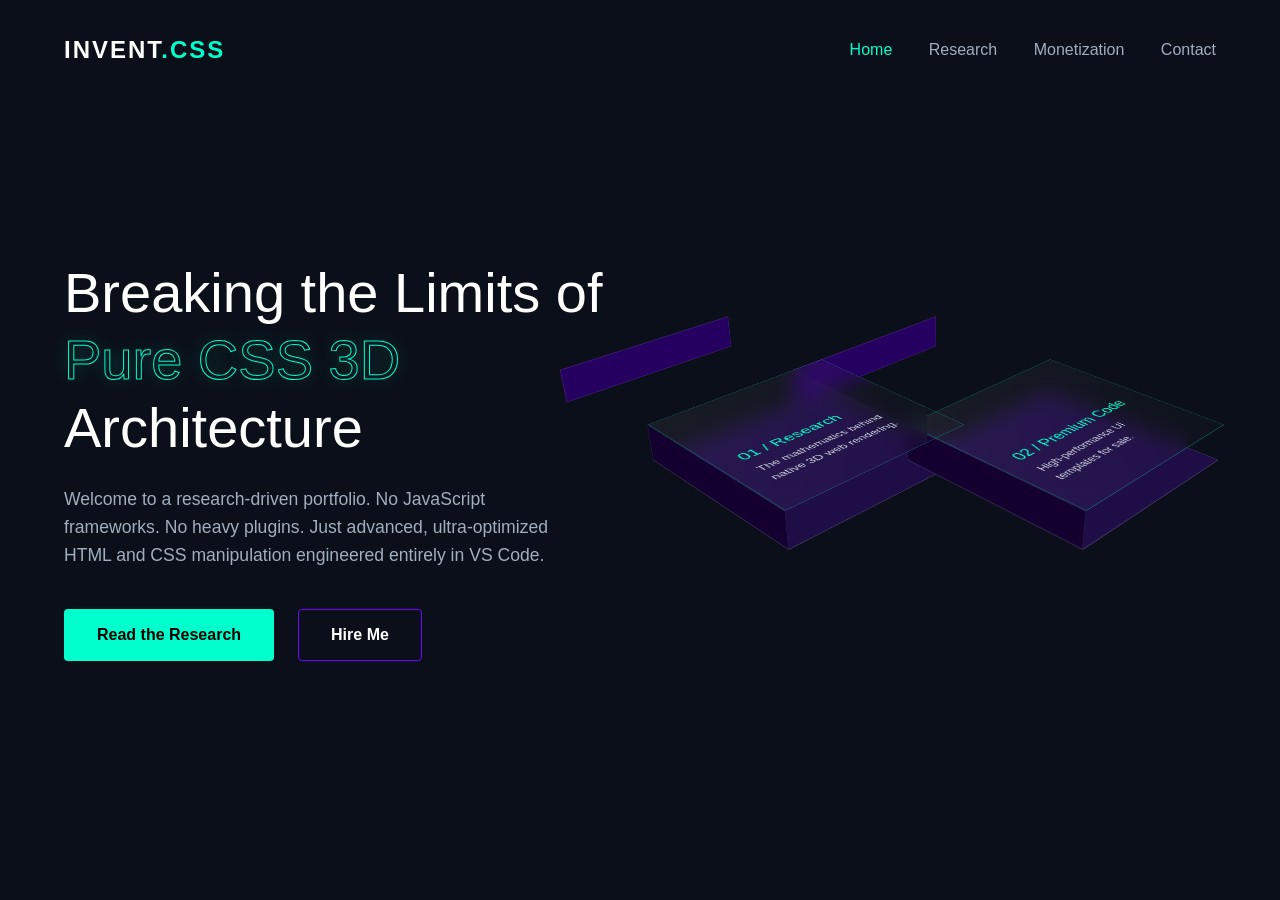
==== index.html @ d4c8f6b2 "Add files via upload" ====
<!DOCTYPE html>
<html lang="en">
<head>
    <meta charset="UTF-8">
    <meta name="viewport" content="width=device-width, initial-scale=1.0">
    <link href="https://cdn.jsdelivr.net/npm/bootstrap@5.3.3/dist/css/bootstrap.min.css" rel="stylesheet">
    <title>The Pure CSS Innovation Hub</title>
    <link rel="stylesheet" href="style.css">
</head>
<body>

    <header class="navbar">
        <div class="logo">INVENT<span>.CSS</span></div>
        <nav>
            <a href="index.html" class="active">Home</a>
            <a href="research.html">Research</a>
            <a href="shop.html">Monetization</a>
            <a href="contact.html">Contact</a>
        </nav>
    </header>

    <main class="hero-container">
        <section class="hero-text">
            <h1>Breaking the Limits of <br><span class="highlight">Pure CSS 3D</span> Architecture</h1>
            <p>Welcome to a research-driven portfolio. No JavaScript frameworks. No heavy plugins. Just advanced, ultra-optimized HTML and CSS manipulation engineered entirely in VS Code.</p>
            <div class="cta-buttons">
                <a href="#research" class="btn primary-btn">Read the Research</a>
                <a href="#services" class="btn secondary-btn">Hire Me</a>
            </div>
        </section>

        <section class="hero-visual">
            <div class="isometric-grid">
                
                <div class="iso-card layer-1">
                    <div class="card-face front"></div>
                    <div class="card-face back"></div>
                    <div class="card-face left"></div>
                    <div class="card-face right"></div>
                    <div class="card-face top">
                        <h3>01 / Research</h3>
                        <p>The mathematics behind native 3D web rendering.</p>
                    </div>
                </div>

                <div class="iso-card layer-2">
                    <div class="card-face front"></div>
                    <div class="card-face back"></div>
                    <div class="card-face left"></div>
                    <div class="card-face right"></div>
                    <div class="card-face top">
                        <h3>02 / Premium Code</h3>
                        <p>High-performance UI templates for sale.</p>
                    </div>
                </div>

            </div>
        </section>
    </main>

</body>
</html>
---- style.css ----
/* --- Global Resets & Variables --- */
:root {
    --bg-color: #0b0f19;
    --text-color: #ffffff;
    --accent-color: #00ffcc;
    --secondary-accent: #7000ff;
    --card-bg: rgba(255, 255, 255, 0.05);
}

* {
    margin: 0;
    padding: 0;
    box-sizing: border-box;
    font-family: 'Segoe UI', Tahoma, Geneva, Verdana, sans-serif;
}

body {
    background-color: var(--bg-color);
    color: var(--text-color);
    overflow-x: hidden;
    min-height: 100vh;
}

/* --- Navigation --- */
.navbar {
    display: flex;
    justify-content: space-between;
    align-items: center;
    padding: 2rem 5%;
}

.logo {
    font-weight: 800;
    font-size: 1.5rem;
    letter-spacing: 2px;
}

.logo span {
    color: var(--accent-color);
}

nav a {
    color: #a0aec0;
    text-decoration: none;
    margin-left: 2rem;
    font-weight: 500;
    transition: color 0.3s;
}

nav a:hover, nav a.active {
    color: var(--accent-color);
}

/* --- Hero Layout --- */
.hero-container {
    display: grid;
    grid-template-columns: 1fr 1fr;
    align-items: center;
    padding: 4rem 5%;
    min-height: 80vh;
    gap: 2rem;
}

.hero-text h1 {
    font-size: 3.5rem;
    line-height: 1.2;
    margin-bottom: 1.5rem;
}

.highlight {
    color: transparent;
    -webkit-text-stroke: 1px var(--accent-color);
    text-shadow: 0 0 20px rgba(0, 255, 204, 0.2);
}

.hero-text p {
    color: #a0aec0;
    font-size: 1.1rem;
    line-height: 1.6;
    margin-bottom: 2.5rem;
    max-width: 500px;
}

/* --- Buttons --- */
.cta-buttons {
    display: flex;
    gap: 1.5rem;
}

.btn {
    padding: 0.8rem 2rem;
    border-radius: 4px;
    text-decoration: none;
    font-weight: 600;
    transition: all 0.3s ease;
}

.primary-btn {
    background-color: var(--accent-color);
    color: #000;
}

.primary-btn:hover {
    box-shadow: 0 0 25px var(--accent-color);
    transform: translateY(-2px);
}

.secondary-btn {
    border: 1px solid var(--secondary-accent);
    color: #fff;
}

.secondary-btn:hover {
    background: var(--secondary-accent);
    transform: translateY(-2px);
}

/* --- The 3D Isometric Invention Engine --- */
.hero-visual {
    display: flex;
    justify-content: center;
    align-items: center;
    /* Creates the 3D depth perspective environment */
    perspective: 1000px; 
}

.isometric-grid {
    position: relative;
    width: 400px;
    height: 400px;
    /* Tilts the entire world view into an isometric angle */
    transform: rotateX(60deg) rotateZ(-45deg);
    transform-style: preserve-3d;
}

/* Base Card Setup */
.iso-card {
    position: absolute;
    width: 220px;
    height: 220px;
    transform-style: preserve-3d;
    transition: transform 0.5s ease-out;
}

/* Staggering the cards in 3D space */
.layer-1 { top: 0; left: 0; z-index: 2; }
.layer-2 { bottom: 0; right: 0; z-index: 1; }

/* Extruding flat squares into 3D boxes using translations */
.card-face {
    position: absolute;
    width: 100%;
    height: 100%;
    background: rgba(112, 0, 255, 0.1);
    border: 1px solid rgba(255, 255, 255, 0.1);
}

.top {
    background: linear-gradient(135deg, rgba(255,255,255,0.05), rgba(255,255,255,0.01));
    backdrop-filter: blur(10px);
    transform: translateZ(40px); /* Lifts the top face up */
    border: 1px solid rgba(0, 255, 204, 0.3);
    padding: 1.5rem;
    display: flex;
    flex-direction: column;
    justify-content: flex-end;
}

.top h3 {
    font-size: 1.2rem;
    color: var(--accent-color);
    margin-bottom: 0.5rem;
}

.top p {
    font-size: 0.85rem;
    color: #cbd5e1;
}

/* Creating the side depth walls */
.left {
    transform: rotateY(-90deg) translateZ(0px);
    transform-origin: left;
    width: 40px; /* matches translateZ of top */
    background: #130030;
}

.front {
    transform: rotateX(-90deg) translateZ(-220px);
    transform-origin: bottom;
    height: 40px; /* matches translateZ of top */
    background: #260061;
}

/* --- The Pure CSS Animation Hover State --- */
/* When hovered, the card physically lifts higher along the Z-axis natively */
.iso-card:hover {
    transform: translateZ(30px);
}

.iso-card:hover .top {
    background: linear-gradient(135deg, rgba(0, 255, 204, 0.1), rgba(112, 0, 255, 0.2));
    border-color: var(--accent-color);
    box-shadow: 0 0 30px rgba(0, 255, 204, 0.2);
}
/* --- RESEARCH PAGE STYLES --- */
.research-container {
    display: grid;
    grid-template-columns: 250px 1fr;
    gap: 4rem;
    padding: 2rem 5% 5rem 5%;
    max-width: 1400px;
    margin: 0 auto;
}

/* Sidebar Navigation */
.paper-sidebar {
    position: sticky;
    top: 2rem;
    height: fit-content;
    background: rgba(255, 255, 255, 0.02);
    border: 1px solid rgba(255, 255, 255, 0.05);
    padding: 1.5rem;
    border-radius: 6px;
}

.paper-sidebar h3 {
    font-size: 0.9rem;
    text-transform: uppercase;
    letter-spacing: 1px;
    color: var(--accent-color);
    margin-bottom: 1rem;
}

.paper-sidebar ul {
    list-style: none;
}

.paper-sidebar li {
    margin-bottom: 0.8rem;
}

.paper-sidebar a {
    color: #cbd5e1;
    text-decoration: none;
    font-size: 0.9rem;
    transition: color 0.2s;
}

.paper-sidebar a:hover {
    color: var(--accent-color);
}

/* Paper Content Area */
.paper-body {
    max-width: 800px;
}

.paper-tag {
    font-size: 0.8rem;
    color: var(--accent-color);
    font-family: monospace;
    letter-spacing: 2px;
}

.paper-header h1 {
    font-size: 2.5rem;
    margin: 0.5rem 0 1rem 0;
    line-height: 1.3;
}

.author {
    color: #94a3b8;
    font-style: italic;
    font-size: 0.95rem;
}

.divider {
    border: 0;
    height: 1px;
    background: linear-gradient(to right, var(--accent-color), transparent);
    margin: 2rem 0;
}

.paper-section {
    margin-bottom: 3.5rem;
}

.paper-section h2 {
    font-size: 1.5rem;
    color: #f1f5f9;
    margin-bottom: 1rem;
}

.paper-section p {
    color: #94a3b8;
    line-height: 1.7;
    margin-bottom: 1.2rem;
}

.paper-section ul {
    margin-left: 1.5rem;
    margin-bottom: 1.2rem;
    color: #94a3b8;
}

.paper-section li {
    margin-bottom: 0.5rem;
    line-height: 1.6;
}

blockquote {
    border-left: 3px solid var(--secondary-accent);
    padding-left: 1.5rem;
    margin: 1.5rem 0;
    font-style: italic;
    color: #e2e8f0;
}

code {
    background: rgba(112, 0, 255, 0.15);
    color: #e2e8f0;
    padding: 0.2rem 0.4rem;
    border-radius: 4px;
    font-family: monospace;
    font-size: 0.9rem;
}

/* Research Comparison Table */
.research-table {
    width: 100%;
    border-collapse: collapse;
    margin-top: 1.5rem;
    background: rgba(255, 255, 255, 0.01);
}

.research-table th, .research-table td {
    padding: 1rem;
    text-align: left;
    border: 1px solid rgba(255, 255, 255, 0.05);
}

.research-table th {
    background: rgba(112, 0, 255, 0.1);
    color: var(--accent-color);
    font-weight: 600;
}

.research-table td {
    color: #94a3b8;
    font-size: 0.95rem;
}

/* Responsive adjust for smaller screens */
@media (max-width: 768px) {
    .research-container {
        grid-template-columns: 1fr;
    }
    .paper-sidebar {
        display: none; /* Hide sidebar map on mobile */
    }
}

/* --- SHOP / MONETIZATION PAGE STYLES --- */
.shop-container {
    padding: 2rem 5% 5rem 5%;
    max-width: 1400px;
    margin: 0 auto;
}

.shop-header {
    text-align: center;
    max-width: 700px;
    margin: 0 auto 4rem auto;
}

.shop-tag {
    font-size: 0.8rem;
    color: var(--secondary-accent);
    text-transform: uppercase;
    letter-spacing: 2px;
    font-family: monospace;
    background: rgba(112, 0, 255, 0.1);
    padding: 0.4rem 1rem;
    border-radius: 20px;
    border: 1px solid rgba(112, 0, 255, 0.3);
}

.shop-header h1 {
    font-size: 2.8rem;
    margin: 1.5rem 0 1rem 0;
    line-height: 1.2;
}

.shop-header p {
    color: #94a3b8;
    line-height: 1.6;
}

/* Products Grid Layout */
.products-grid {
    display: grid;
    grid-template-columns: repeat(auto-fit, minmax(320px, 1fr));
    gap: 2rem;
}

/* Individual Product Cards */
.product-card {
    background: rgba(255, 255, 255, 0.01);
    border: 1px solid rgba(255, 255, 255, 0.05);
    border-radius: 8px;
    overflow: hidden;
    transition: transform 0.3s ease, border-color 0.3s ease;
}

.product-card:hover {
    transform: translateY(-5px);
    border-color: rgba(0, 255, 204, 0.3);
}

/* Abstract visual representation of code */
.product-preview-box {
    height: 180px;
    background: linear-gradient(45deg, #131927, #0b0f19);
    display: flex;
    justify-content: center;
    align-items: center;
    border-bottom: 1px solid rgba(255, 255, 255, 0.05);
    position: relative;
    overflow: hidden;
}

.product-preview-box::before {
    content: '';
    position: absolute;
    width: 150%;
    height: 150%;
    background: radial-gradient(circle, rgba(0, 255, 204, 0.05) 0%, transparent 70%);
}

.spec-neon::before {
    background: radial-gradient(circle, rgba(112, 0, 255, 0.1) 0%, transparent 70%);
}

.spec-purple::before {
    background: radial-gradient(circle, rgba(255, 0, 128, 0.05) 0%, transparent 70%);
}

.matrix-code {
    font-family: monospace;
    font-size: 1.5rem;
    color: rgba(255, 255, 255, 0.2);
    letter-spacing: 1px;
    z-index: 1;
}

/* Details inside product card */
.product-info {
    padding: 1.5rem;
}

.license-type {
    font-size: 0.75rem;
    text-transform: uppercase;
    color: var(--accent-color);
    letter-spacing: 1px;
    font-weight: 600;
}

.product-info h3 {
    font-size: 1.3rem;
    margin: 0.5rem 0 0.8rem 0;
    color: #f1f5f9;
}

.product-info p {
    color: #94a3b8;
    font-size: 0.9rem;
    line-height: 1.6;
    height: 70px; /* Forces cards to have matching heights */
    overflow: hidden;
}

/* Footer layout inside product cards */
.product-footer {
    display: flex;
    justify-content: space-between;
    align-items: center;
    margin-top: 1.5rem;
    padding-top: 1rem;
    border-top: 1px solid rgba(255, 255, 255, 0.05);
}

.price {
    font-size: 1.6rem;
    font-weight: 700;
    color: #fff;
}

.buy-btn {
    background: transparent;
    border: 1px solid var(--accent-color);
    color: var(--accent-color);
    text-decoration: none;
    padding: 0.5rem 1.2rem;
    border-radius: 4px;
    font-size: 0.85rem;
    font-weight: 600;
    transition: all 0.2s ease;
}

.buy-btn:hover {
    background: var(--accent-color);
    color: #000;
    box-shadow: 0 0 15px rgba(0, 255, 204, 0.3);
}
/* --- WHATSAPP BUTTON STYLING --- */
.whatsapp-btn {
    background-color: #25d366;
    color: #ffffff;
    border: none;
    font-weight: 600;
    transition: all 0.3s ease;
}

.whatsapp-btn:hover {
    background-color: #20ba5a;
    color: #ffffff;
    box-shadow: 0 0 20px rgba(37, 211, 102, 0.4);
    transform: translateY(-2px);
}
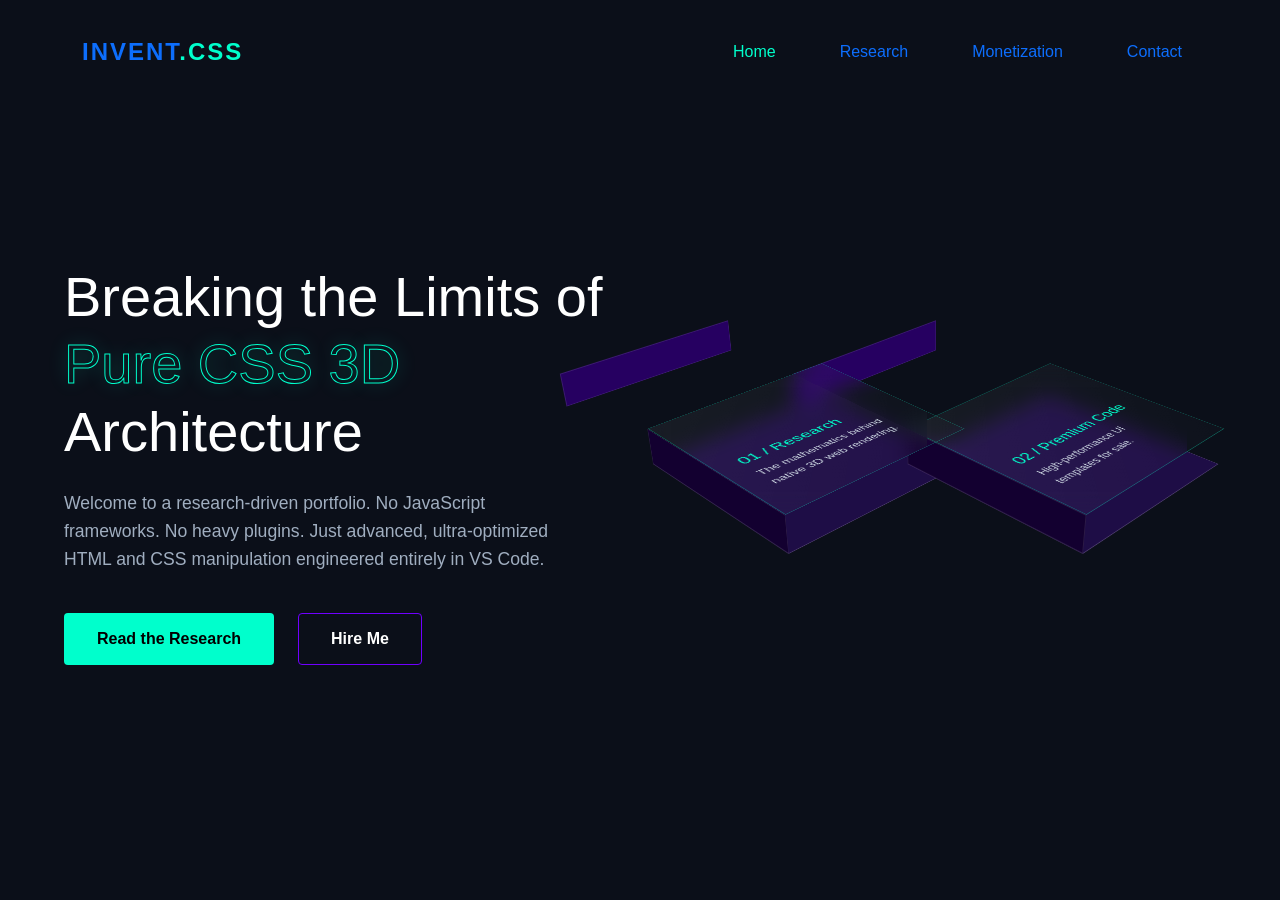
==== commit c63dc782: "Add files via upload" ====
--- a/index.html
+++ b/index.html
@@ -9,15 +9,19 @@
 </head>
 <body>
 
-    <header class="navbar">
-        <div class="logo">INVENT<span>.CSS</span></div>
-        <nav>
-            <a href="index.html" class="active">Home</a>
-            <a href="research.html">Research</a>
-            <a href="shop.html">Monetization</a>
-            <a href="contact.html">Contact</a>
-        </nav>
-    </header>
+   <header class="navbar navbar-expand-lg navbar-dark bg-transparent">
+    <div class="container">
+        <a class="logo text-decoration-none" href="index.html">INVENT<span>.CSS</span></a>
+        <div class="ms-auto">
+            <nav class="nav">
+                <a href="index.html" class="nav-link active">Home</a>
+                <a href="research.html" class="nav-link">Research</a>
+                <a href="shop.html" class="nav-link">Monetization</a>
+                <a href="contact.html" class="nav-link">Contact</a>
+            </nav>
+        </div>
+    </div>
+</header>
 
     <main class="hero-container">
         <section class="hero-text">
--- a/style.css
+++ b/style.css
@@ -528,4 +528,77 @@
     color: #ffffff;
     box-shadow: 0 0 20px rgba(37, 211, 102, 0.4);
     transform: translateY(-2px);
+}
+/* --- PREMIUM PRODUCT PREVIEW ARTWORK --- */
+
+/* 1. The Isometric 3D Engine Preview (<css-3d>) */
+.product-preview-box {
+    height: 180px;
+    background: radial-gradient(circle at center, #1a233a 0%, #0b0f19 100%);
+    display: flex;
+    justify-content: center;
+    align-items: center;
+    position: relative;
+    overflow: hidden;
+    border-bottom: 1px solid rgba(255, 255, 255, 0.05);
+}
+
+/* Creates a fake floating 3D wireframe cube inside the first box */
+.product-preview-box::after {
+    content: '';
+    width: 60px;
+    height: 60px;
+    background: rgba(0, 255, 204, 0.1);
+    border: 2px solid var(--accent-color);
+    transform: rotateX(45deg) rotateZ(45deg);
+    box-shadow: 0 0 20px rgba(0, 255, 204, 0.3),
+                inset 0 0 15px rgba(0, 255, 204, 0.2);
+    animation: floatCube 4s ease-in-out infinite;
+}
+
+/* 2. Pure CSS Interactive Dashboard Preview ([ui-data]) */
+.spec-neon {
+    background: radial-gradient(circle at center, #191430 0%, #0b0f19 100%);
+}
+
+/* Creates abstract neon dashboard bars/graphs using pure CSS lines */
+.spec-neon::after {
+    content: '';
+    width: 70px;
+    height: 45px;
+    background: linear-gradient(90deg, 
+        var(--secondary-accent) 0%, var(--secondary-accent) 20%, transparent 20%, 
+        transparent 30%, #00ffcc 30%, #00ffcc 70%, transparent 70%,
+        transparent 80%, var(--secondary-accent) 80%, var(--secondary-accent) 100%);
+    border-bottom: 3px solid #fff;
+    opacity: 0.7;
+    box-shadow: 0 5px 15px rgba(112, 0, 255, 0.3);
+}
+
+/* 3. Adaptive Universal Skin Preview (#a11y-skin) */
+.spec-purple {
+    background: radial-gradient(circle at center, #2d1226 0%, #0b0f19 100%);
+}
+
+/* Creates a split-contrast circle representing a 'UI Dark/Light Skin' switch */
+.spec-purple::after {
+    content: '';
+    width: 55px;
+    height: 55px;
+    border-radius: 50%;
+    background: linear-gradient(90deg, #ff0080 50%, transparent 50%);
+    border: 2px solid #ff0080;
+    box-shadow: 0 0 25px rgba(255, 0, 128, 0.4);
+    transform: rotate(-30deg);
+}
+
+/* Hide the old text placeholders so only our beautiful CSS artwork shows */
+.matrix-code {
+    display: none;
+}
+
+/* Floating animation for the 3D cube asset */
+@keyframes floatCube {
+    0%, 100% { transform: rotateX(45deg) rotateZ(45deg) translateY(0px); }
+    50% { transform: rotateX(45deg) rotateZ(45deg) translateY(-10px); }
 }
